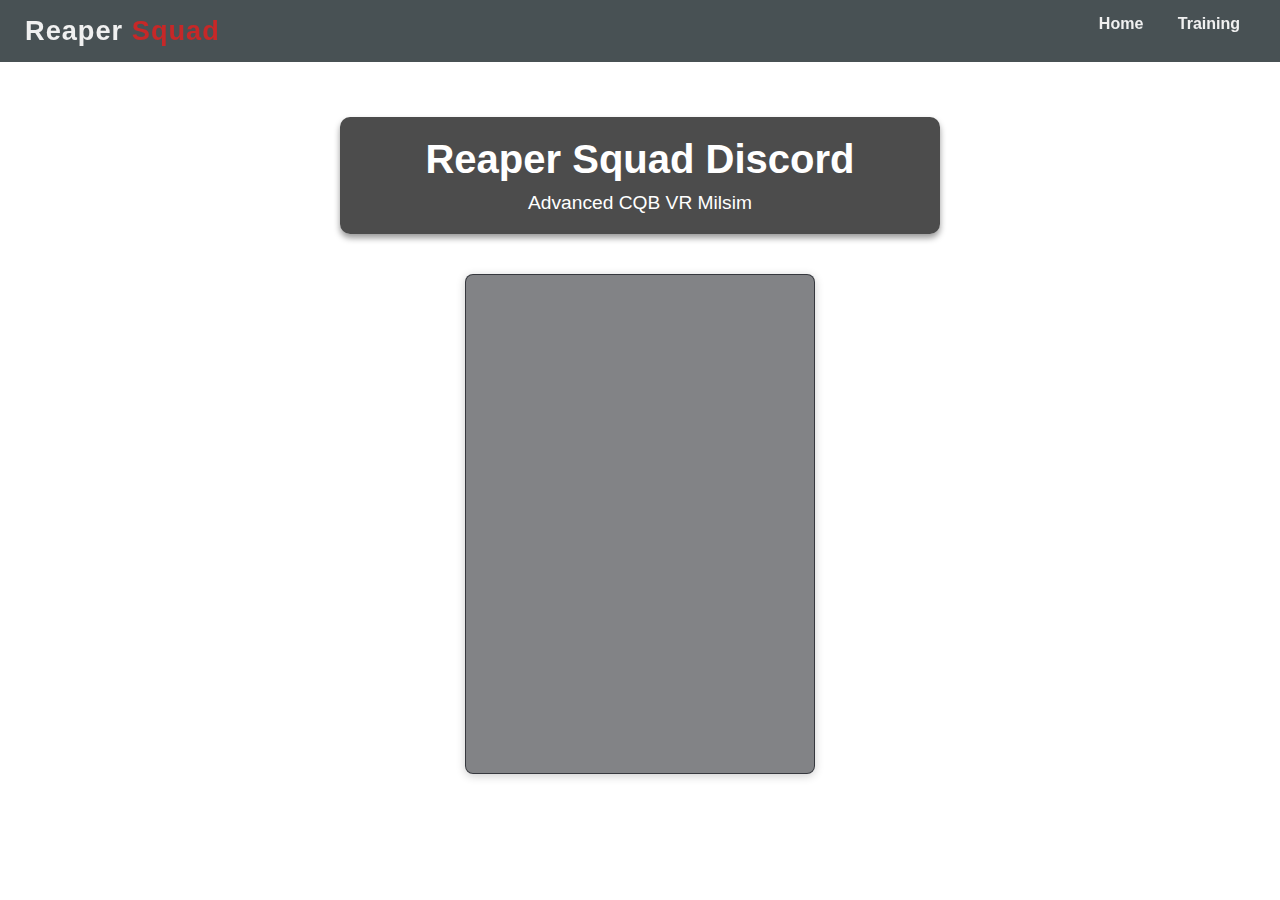
==== discord.html @ 79c344f6 "Add files via upload" ====
<!DOCTYPE html>
<html lang="en">
<head>
    <meta charset="UTF-8">
    <meta name="viewport" content="width=device-width, initial-scale=1.0">
    <title>Discord Page</title>
    <link rel="stylesheet" href="styles.css">
</head>
<body class="discord-page">
    <!-- Navbar section -->
    <nav class="navbar">
        <div class="navbar-brand">Reaper <span>Squad</span></div>
        <div class="navbar-links">
            <a href="index.html">Home</a>
            <a href="secondary.html">Training</a>
        </div>
    </nav>

    <!-- Hero image section with two overlay boxes -->
    <section class="hero-section">
        <div class="hero-overlay">
            <!-- Left box with Welcome text -->
            <div class="hero-text-box">
                <h1>Reaper Squad Discord</h1>
                <p>Advanced CQB VR Milsim</p>
            </div>
            <!-- Right box with Discord widget -->
            <div class="discordInvite">
                <iframe id="discordInvite" src="https://discord.com/widget?id=1299180169990246472&theme=dark" width="350" height="500" allowtransparency="true" frameborder="0" sandbox="allow-popups allow-popups-to-escape-sandbox allow-same-origin allow-scripts"></iframe>
            </div>
        </div>
    </section>
</body>
</html>
---- styles.css ----
html {
    scroll-behavior: smooth;
}

* {
    margin: 0;
    padding: 0;
    box-sizing: border-box;
}

/* Color scheme */
:root {
    --primary-bg: #1a1a1a;
    --accent-color: #c62828;
    --text-color: #f0f0f0;
    --navbar-bg: rgba(26, 38, 41, 0.8);
    --overlay-bg: rgba(0, 0, 0, 0.7);
}

/* Set the minimum height for main content */
main {
    background: url('images/tavr.jpeg') no-repeat center center/cover; 
    background-attachment: fixed;
    background-size: cover; 
    position: relative; 
    z-index: -1;
}

main.training {
    position: absolute; 
    width: 100%; 
    top: 50px;
    display: flex; 
    justify-content: center; 
    align-items: center;
    height: 100vh; 
    flex-direction: column;
    background: url('images/tavr2.jpeg') no-repeat center center/cover; 
    background-attachment: fixed;
    background-size: cover; 
    position: relative; 
    z-index: -1;
}

/* Adjust the gradient background for non-training pages */
body {
    font-family: 'Roboto', sans-serif;
    color: var(--text-color);
    background: linear-gradient(180deg, #1a1a1a 20%, #2d2d2d 100%);
    overflow-x: hidden;
}

/* Specific background styling for training page */
body.training-page {
    background: url('images/tavr2.jpeg') no-repeat center center/cover;
    background-attachment: fixed; /* Optional: keeps the background fixed during scrolling */
    background-size: cover;
    position: relative; /* Ensure background stays behind content */
    z-index: -1; /* Ensures background stays below other content */
}

body.discord-page {
    background: url('images/tavr3.jpg') no-repeat center center/cover; 
    background-attachment: fixed;
    background-size: cover; 
    position: relative; 
    z-index: -1; 
}

body.index-page {
    background: url('images/tavr.jpeg') no-repeat center center/cover; 
    background-attachment: fixed;
    background-size: cover; 
    position: relative; 
    z-index: -1; 
}

/* Navbar */
.navbar {
    position: fixed;
    top: 0;
    width: 100%;
    background-color: var(--navbar-bg);
    color: var(--text-color);
    display: flex;
    justify-content: space-between;
    padding: 15px 25px;
    z-index: 1000;
    backdrop-filter: blur(10px);
}

.navbar-brand {
    font-family: 'Oswald', sans-serif;
    font-size: 1.7rem;
    font-weight: 600;
    color: var(--text-color);
    letter-spacing: 1px;
}

.navbar-brand span {
    color: var(--accent-color);
}

.navbar-links a {
    color: var(--text-color);
    text-decoration: none;
    margin: 0 15px;
    font-weight: 700;
    transition: color 0.3s ease, transform 0.3s ease;
}

.navbar-links a:hover {
    color: var(--accent-color);
    transform: scale(1.1);
}

/* Hero Section */
.hero-section {
    position: relative;
    width: 100%;
    height: 100vh;
    display: flex;
    align-items: center;
    justify-content: center;
}

/* Hero overlay with two vertically stacked boxes */
.hero-overlay {
    display: flex;
    flex-direction: column; /* Stacks boxes vertically */
    align-items: center;
    width: 80%;
    max-width: 600px;
}

/* Hero text box */
.hero-text-box,
.ratings-box {
    width: 100%;
    padding: 20px;
    color: white;
    background: var(--overlay-bg); /* Semi-transparent background for readability */
    border-radius: 10px;
    margin: 10px 0; /* Vertical spacing between boxes */
    text-align: center;
    box-shadow: 0px 4px 6px rgba(0, 0, 0, 0.4);
}

.hero-text-box h1 {
    font-family: 'Oswald', sans-serif;
    font-size: 2.5rem;
    margin-bottom: 10px;
}

.hero-text-box p {
    font-size: 1.2rem;
}

/* Ratings box */
.ratings-box h2 {
    font-size: 2rem;
    margin-bottom: 15px;
}

.ratings-box ul {
    list-style: none;
    padding: 0;
}

.ratings-box li {
    margin: 10px 0;
}

.ratings-box a {
    color: var(--text-color);
    text-decoration: none;
    font-weight: bold;
    transition: color 0.3s ease, transform 0.3s ease;
}

.ratings-box a:hover {
    color: var(--accent-color);
    transform: scale(1.1);
}

/* Footer */
.footer {
    background-color: #0e1e0f;
    color: var(--text-color);
    padding: 20px;
    text-align: center;
    font-size: 0.9rem;
}

.discordInvite {
    padding-top: 10px; 
    display: flex; /* Use flexbox for centering */
    justify-content: center; /* Center horizontally */
    align-items: center; /* Center vertically */
    margin: 20px 0; /* Add margin for spacing */
}

/* PDF Section Styling */
#pdf-container {
    width: 100%;
    max-width: 1000px;  /* Set a max-width for responsiveness */
    margin: 20px auto;
    overflow-y: auto;  /* Enable vertical scrolling */
    display: flex;
    justify-content: center;
    flex-direction: column;
    background-color: #fff;  /* White background for the PDF container */
    padding: 0;
}

#pdf-container canvas {
    display: block;  /* Removes default inline-block spacing */
    margin: 0 auto;  /* Centers the canvas */
    max-width: 100%;  /* Ensure the canvas is responsive */
    height: auto;  /* Keeps the aspect ratio of the PDF page */
}

#pdf-nav {
    text-align: center;
    margin-top: 20px;
}

#pdf-nav button {
    padding: 10px 20px;
    margin: 0 10px;
    font-size: 16px;
    background-color: #333;
    color: #fff;
    border: none;
    cursor: pointer;
    border-radius: 5px;
}

#pdf-nav button:hover {
    background-color: #555;
}

/* Button styling for options */
#openPdf {
    padding: 10px 20px;  /* Padding for the button */
    font-size: 16px;  /* Font size */
    background-color: var(--accent-color);  /* Use the accent color */
    color: var(--text-color);  /* Text color */
    border: none;  /* Remove default border */
    border-radius: 5px;  /* Rounded corners */
    cursor: pointer;  /* Pointer cursor on hover */
    transition: background-color 0.3s ease, transform 0.3s ease;  /* Smooth transition */
    font-weight: bold;  /* Bold text */
    margin: 10px 0;  /* Margin for spacing */
}

#openPdf:hover {
    background-color: #c62828;  /* Darker shade on hover */
    transform: scale(1.05);  /* Slightly enlarge on hover */
}

#discordData, #discordInfo {
    display: flex;
    height: 50px;
}

#callToAction, #callToAction-clicked {
    bottom: 0;
    cursor: pointer;
    height: 40px;
    left: 0;
    min-height: 32px;
    min-width: 73px;
    position: relative;
    right: 0;
    top: 0;
    align-self: center;
    margin: 0 0 0 10px;
    padding: 2px 16px;
}

#buttonText, #introText, #serverNameBox, #status {
    text-overflow: ellipsis;
    overflow: hidden;
}

@font-face {
    font-family: Whitney;
    font-weight: 300;
    src: url(https://discordapp.com/assets/6c6374bad0b0b6d204d8d6dc4a18d820.woff) format("woff");
}

@font-face {
    font-family: Whitney;
    font-weight: 400;
    src: url(https://discordapp.com/assets/e8acd7d9bf6207f99350ca9f9e23b168.woff) format("woff");
}

@font-face {
    font-family: Whitney;
    font-weight: 500;
    src: url(https://discordapp.com/assets/3bdef1251a424500c1b3a78dea9b7e57.woff) format("woff");
}

@font-face {
    font-family: Whitney;
    font-weight: 600;
    src: url(https://discordapp.com/assets/be0060dafb7a0e31d2a1ca17c0708636.woff) format("woff");
}

@font-face {
    font-family: Whitney;
    font-weight: 700;
    src: url(https://discordapp.com/assets/8e12fb4f14d9c4592eb8ec9f22337b04.woff) format("woff");
}

.noselect {
    -webkit-touch-callout: none;
    -webkit-user-select: none;
    -khtml-user-select: none;
    -moz-user-select: none;
    -ms-user-select: none;
    user-select: none;
}

#discordInviteBox {
    background-color: #37393e;
    display: inline-block;
}

#discordInvite {
    text-align: left;
    box-sizing: border-box;
    color: #fff;
    background: rgba(47, 49, 54, .6);
    border: 1px solid rgba(47, 49, 54, .9);
    border-radius: 8px; /* Optional: Add rounded corners */
    box-shadow: 0 2px 10px rgba(0, 0, 0, 0.2); /* Optional: Add shadow for depth */
    font: normal normal 400 normal 16px/16px Whitney, "Helvetica Neue", Helvetica, Arial, sans-serif;
    margin: 0;
    padding: 10px 15px 10px 10px;
    display: inline-block;
}

#offlineInd, #onlineInd {
    height: 8px;
    width: 8px;
    border-radius: 50%;
    margin: 0 4px 0 0;
}

#introText {
    color: #b9bbbe;
    height: 16px;
    letter-spacing: .5px;
    text-transform: uppercase;
    flex: 1 1 0%;
    font: normal normal 600 normal 12px/16px Whitney, "Helvetica Neue", Helvetica, Arial, sans-serif;
    margin: 0 0 8px;
}

#serverImg {
    background-position: 50% 50%;
    bottom: 0;
    cursor: pointer;
    height: 50px;
    left: 0;
    position: relative;
    right: 0;
    top: 0;
    width: 50px;
    border-radius: 15px;
    flex: 0 0 auto;
    margin: 0 10px 0 0;
}

#discordInviteError {
    background-color: red;
    color: #fff;
}

#discordInfo {
    align-items: stretch;
    justify-content: center;
    flex: 1 1 auto;
    flex-flow: column nowrap;
}

#callToAction, #statusIndicators {
    align-items: center;
    display: flex;
}

#serverNameBox {
    color: #f6f6f7;
    cursor: pointer;
    height: 20px;
    font: normal normal 600 normal 16px/20px Whitney, "Helvetica Neue", Helvetica, Arial, sans-serif;
    margin: 0 0 4px;
}

#serverNameBox:hover {
    text-decoration: underline;
}

#status, #statusIndicators {
    font: normal normal 600 normal 12px/16px Whitney, "Helvetica Neue", Helvetica, Arial, sans-serif;
    color: #72767d;
    height: 16px;
}

#statusIndicators {
    justify-content: flex-start;
}

#onlineInd {
    color: #72767d;
    column-rule-color: #72767d;
    background: #43b581;
    font: italic normal 600 normal 12px/16px Whitney, "Helvetica Neue", Helvetica, Arial, sans-serif;
}

#numOnline {
    color: #72767d;
    display: block;
    height: 16px;
    font: normal normal 600 normal 12px/16px Whitney, "Helvetica Neue", Helvetica, Arial, sans-serif;
    margin: 0 8px 0 0;
}

#offlineInd {
    color: #72767d;
    background: #747f8d;
    font: italic normal 600 normal 12px/16px Whitney, "Helvetica Neue", Helvetica, Arial, sans-serif;
}

#numTotal {
    color: #72767d;
    display: block;
    height: 16px;
    font: normal normal 600 normal 12px/16px Whitney, "Helvetica Neue", Helvetica, Arial, sans-serif;
}

#callToAction {
    color: #fff;
    border: 0;
    justify-content: center;
    background: #43b581;
    border-radius: 3px;
    font: normal normal 500 normal 14px/20px Whitney, "Helvetica Neue", Helvetica, Arial, sans-serif;
    transition: background-color .17s ease 0s;
}

#callToAction:hover {
    background-color: #3ca374;
}

#callToAction-clicked {
    color: #dcddde;
    display: flex;
    overflow-wrap: break-word;
    word-wrap: break-word;
    align-items: center;
    justify-content: center;
    user-select: none;
    background: rgba(0, 0, 0, 0);
    border: 1px solid rgba(114, 118, 126, .298);
    border-radius: 3px;
    font: normal normal 500 normal 14px/20px Whitney, "Helvetica Neue", Helvetica, Arial, sans-serif;
    transition: color .17s ease 0s, background-color .17s ease 0s, border-color .17s ease 0s;
}

#discordPoly, #gDiscord {
    white-space: nowrap;
    word-wrap: break-word;
    column-rule-color: #dcddde;
    user-select: none;
    fill: none;
    border: 0 #dcddde;
    overflow-wrap: break-word;
    cursor: pointer;
    text-align: center;
    font: normal normal 500 normal 14px/20px Whitney, "Helvetica Neue", Helvetica, Arial, sans-serif;
}

#callToAction-clicked:hover {
    border-color: hsla(218, 5%, 47%, .6);
}

#discordSVG {
    color: #dcddde;
    height: 18px;
    width: 18px;
    margin: 0 0 0 8px;
}

#gDiscord {
    fill-rule:evenodd;
}

#discordPoly {
    text-decoration: none solid #dcddde;
    fill-rule:evenodd;
    stroke: #dcddde;
    stroke-width: 2px;
    caret-color: #dcddde;
    outline: #dcddde 0;
}

#joinedDiscord {
    color: #dcddde;
    cursor: pointer;
    display: flex;
    height: 20px;
    overflow-wrap: break-word;
    text-align: center;
    font: normal normal 500 normal 14px/20px Whitney, "Helvetica Neue", Helvetica, Arial, sans-serif;
    overflow: hidden;
}

#buttonText {
    cursor: pointer;
    display: flex;
    height: 20px;
    text-align: center;
    font: normal normal 500 normal 14px/20px Whitney, "Helvetica Neue", Helvetica, Arial, sans-serif;
    margin: 0 8.83px;
}

.loadHidden {
    display: none;
}
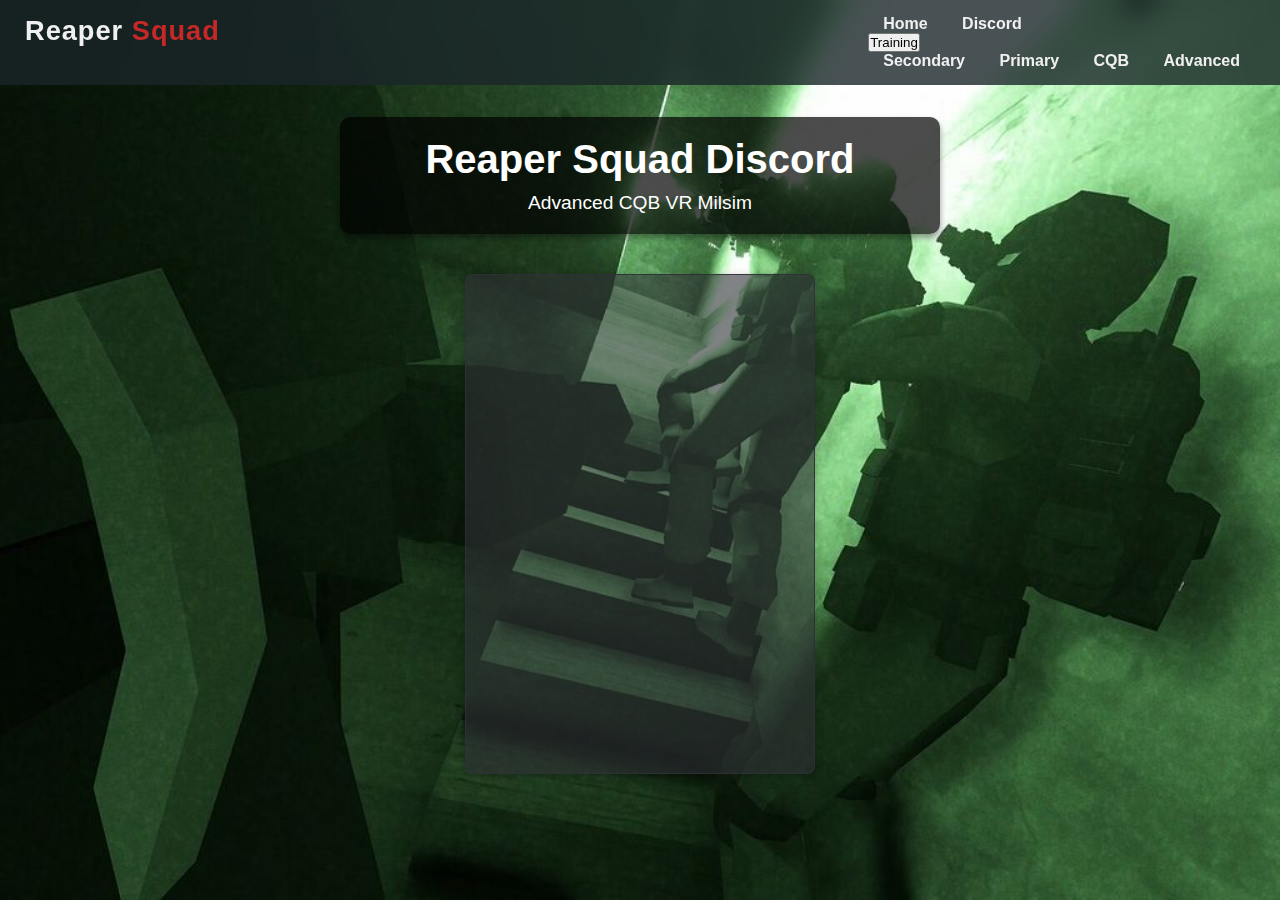
==== commit f5e40cab: "Update discord.html" ====
--- a/discord.html
+++ b/discord.html
@@ -12,7 +12,16 @@
         <div class="navbar-brand">Reaper <span>Squad</span></div>
         <div class="navbar-links">
             <a href="index.html">Home</a>
-            <a href="secondary.html">Training</a>
+            <a href="discord.html">Discord</a>
+            <div class="dropdown">
+                <button class="dropbtn">Training</button>
+                <div class="dropdown-content">
+                    <a href="secondary.html">Secondary</a>
+                    <a href="#primary">Primary</a>
+                    <a href="#cqb">CQB</a>
+                    <a href="#advanced">Advanced</a>
+                </div>
+            </div>
         </div>
     </nav>
 
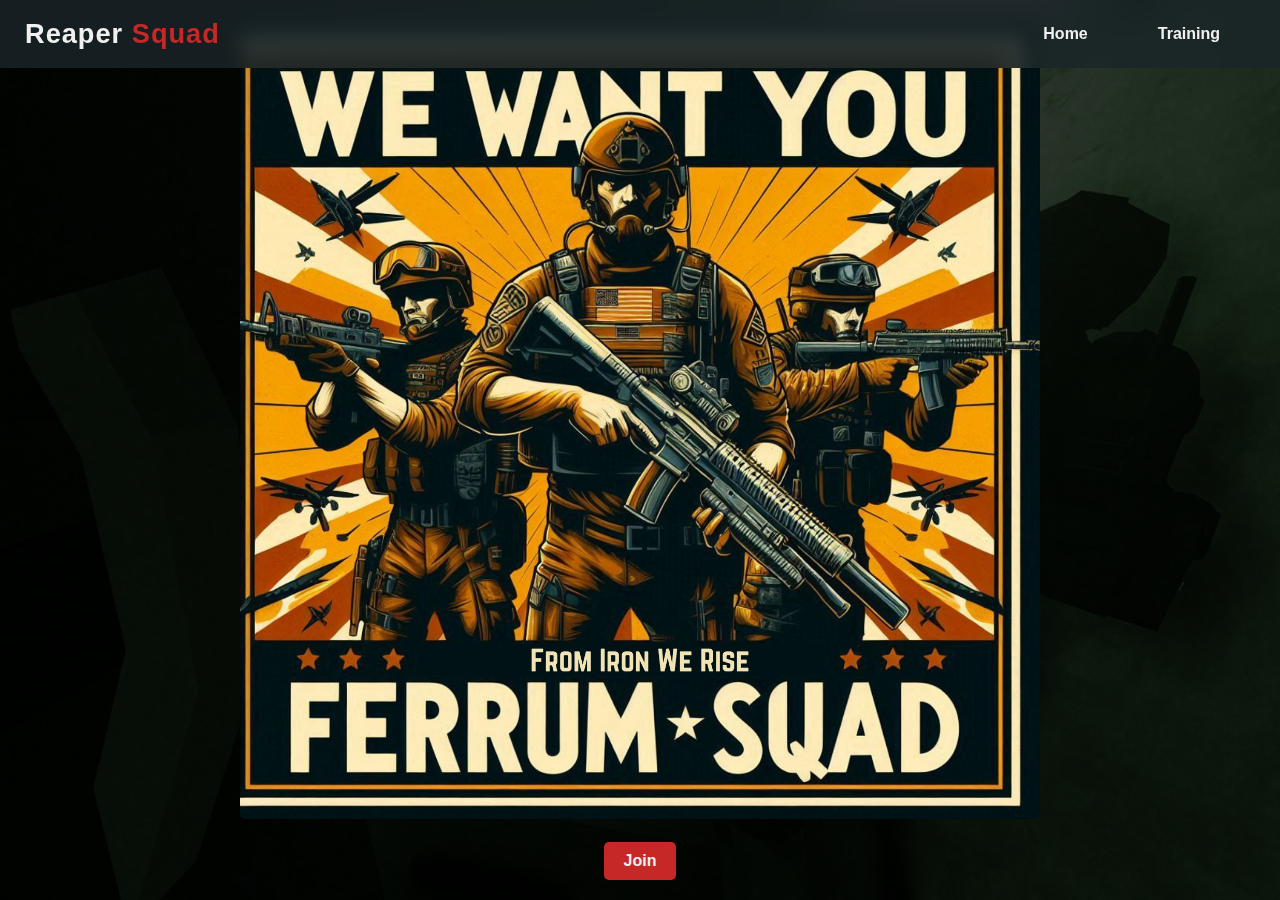
==== commit 3156edae: "Update discord.html" ====
--- a/discord.html
+++ b/discord.html
@@ -12,16 +12,7 @@
         <div class="navbar-brand">Reaper <span>Squad</span></div>
         <div class="navbar-links">
             <a href="index.html">Home</a>
-            <a href="discord.html">Discord</a>
-            <div class="dropdown">
-                <button class="dropbtn">Training</button>
-                <div class="dropdown-content">
-                    <a href="secondary.html">Secondary</a>
-                    <a href="#primary">Primary</a>
-                    <a href="#cqb">CQB</a>
-                    <a href="#advanced">Advanced</a>
-                </div>
-            </div>
+            <a href="secondary.html">Training</a>
         </div>
     </nav>
 
@@ -39,5 +30,33 @@
             </div>
         </div>
     </section>
+
+    <!-- Modal structure -->
+    <div id="myModal" class="modal" style="display: none;"> <!-- Ensure it's hidden by default -->
+        <img src="images/Ferrum.png" alt="Recruiting Picture">
+        <a id="joinSquad" href="discord.html" class="button-link">Join</a>
+    </div>
+
+    <script>
+        // Show the modal when the page loads, but only if it hasn't been shown before
+        window.onload = function() {
+            const modal = document.getElementById("myModal");
+            
+            // Check if the modal has been shown before
+            if (!localStorage.getItem('modalShown')) {
+                modal.style.display = "flex"; // Show the modal
+                localStorage.setItem('modalShown', 'true'); // Set the flag to indicate it has been shown
+            }
+        };
+
+        // Function to close the modal when clicked outside the image
+        window.onclick = function(event) {
+            var modal = document.getElementById("myModal");
+            // If the user clicks outside the modal content, close the modal
+            if (event.target == modal) {
+                modal.style.display = "none";
+            }
+        };
+    </script>
 </body>
 </html>
--- a/styles.css
+++ b/styles.css
@@ -38,7 +38,6 @@
     background: url('images/tavr2.jpeg') no-repeat center center/cover; 
     background-attachment: fixed;
     background-size: cover; 
-    position: relative; 
     z-index: -1;
 }
 
@@ -50,29 +49,23 @@
     overflow-x: hidden;
 }
 
-/* Specific background styling for training page */
+/* Specific background styling for different pages */
 body.training-page {
     background: url('images/tavr2.jpeg') no-repeat center center/cover;
-    background-attachment: fixed; /* Optional: keeps the background fixed during scrolling */
+    background-attachment: fixed; 
     background-size: cover;
-    position: relative; /* Ensure background stays behind content */
-    z-index: -1; /* Ensures background stays below other content */
 }
 
 body.discord-page {
     background: url('images/tavr3.jpg') no-repeat center center/cover; 
     background-attachment: fixed;
     background-size: cover; 
-    position: relative; 
-    z-index: -1; 
 }
 
 body.index-page {
     background: url('images/tavr.jpeg') no-repeat center center/cover; 
     background-attachment: fixed;
     background-size: cover; 
-    position: relative; 
-    z-index: -1; 
 }
 
 /* Navbar */
@@ -84,6 +77,7 @@
     color: var(--text-color);
     display: flex;
     justify-content: space-between;
+    align-items: center;
     padding: 15px 25px;
     z-index: 1000;
     backdrop-filter: blur(10px);
@@ -101,6 +95,11 @@
     color: var(--accent-color);
 }
 
+.navbar-links {
+    display: flex;
+    align-items: center;
+}
+
 .navbar-links a {
     color: var(--text-color);
     text-decoration: none;
@@ -127,7 +126,7 @@
 /* Hero overlay with two vertically stacked boxes */
 .hero-overlay {
     display: flex;
-    flex-direction: column; /* Stacks boxes vertically */
+    flex-direction: column;
     align-items: center;
     width: 80%;
     max-width: 600px;
@@ -139,9 +138,9 @@
     width: 100%;
     padding: 20px;
     color: white;
-    background: var(--overlay-bg); /* Semi-transparent background for readability */
+    background: var(--overlay-bg);
     border-radius: 10px;
-    margin: 10px 0; /* Vertical spacing between boxes */
+    margin: 10px 0;
     text-align: center;
     box-shadow: 0px 4px 6px rgba(0, 0, 0, 0.4);
 }
@@ -190,34 +189,27 @@
     padding: 20px;
     text-align: center;
     font-size: 0.9rem;
-}
-
-.discordInvite {
-    padding-top: 10px; 
-    display: flex; /* Use flexbox for centering */
-    justify-content: center; /* Center horizontally */
-    align-items: center; /* Center vertically */
-    margin: 20px 0; /* Add margin for spacing */
+    border-top: 1px solid rgba(255, 255, 255, 0.1);
 }
 
 /* PDF Section Styling */
 #pdf-container {
     width: 100%;
-    max-width: 1000px;  /* Set a max-width for responsiveness */
+    max-width: 1000px;
     margin: 20px auto;
-    overflow-y: auto;  /* Enable vertical scrolling */
+    overflow-y: auto;
     display: flex;
     justify-content: center;
     flex-direction: column;
-    background-color: #fff;  /* White background for the PDF container */
+    background-color: #fff;
     padding: 0;
 }
 
 #pdf-container canvas {
-    display: block;  /* Removes default inline-block spacing */
-    margin: 0 auto;  /* Centers the canvas */
-    max-width: 100%;  /* Ensure the canvas is responsive */
-    height: auto;  /* Keeps the aspect ratio of the PDF page */
+    display: block;
+    margin: 0 auto;
+    max-width: 100%;
+    height: auto;
 }
 
 #pdf-nav {
@@ -242,291 +234,195 @@
 
 /* Button styling for options */
 #openPdf {
-    padding: 10px 20px;  /* Padding for the button */
-    font-size: 16px;  /* Font size */
-    background-color: var(--accent-color);  /* Use the accent color */
-    color: var(--text-color);  /* Text color */
-    border: none;  /* Remove default border */
-    border-radius: 5px;  /* Rounded corners */
-    cursor: pointer;  /* Pointer cursor on hover */
-    transition: background-color 0.3s ease, transform 0.3s ease;  /* Smooth transition */
-    font-weight: bold;  /* Bold text */
-    margin: 10px 0;  /* Margin for spacing */
+    padding: 10px 20px;
+    font-size: 16px;
+    background-color: var(--accent-color);
+    color: var(--text-color);
+    border: none;
+    border-radius: 5px;
+    cursor: pointer;
+    transition: background-color 0.3s ease, transform 0.3s ease;
+    font-weight: bold;
+    margin: 10px 0;
 }
 
 #openPdf:hover {
-    background-color: #c62828;  /* Darker shade on hover */
-    transform: scale(1.05);  /* Slightly enlarge on hover */
-}
-
-#discordData, #discordInfo {
-    display: flex;
-    height: 50px;
-}
-
-#callToAction, #callToAction-clicked {
-    bottom: 0;
+    background-color: #c62828;
+    transform: scale(1.05);
+}
+
+#joinSquad {
+    padding: 10px 20px;
+    font-size: 16px;
+    background-color: var(--accent-color);
+    color: var(--text-color);
+    text-decoration: none;
+    border-radius: 5px;
     cursor: pointer;
-    height: 40px;
+    transition: background-color 0.3s ease, transform 0.3s ease;
+    font-weight: bold;
+    margin-top: auto; /* Pushes the button to the bottom */
+}
+
+/* Hover effect for the button */
+#joinSquad:hover {
+    background-color: #c62828;
+    transform: scale(1.05);
+}
+
+/* Additional Button styling for buttons and links */
+button, .navbar-links a, #openPdf, #joinSquad {
+    padding: 10px 20px;
+    border-radius: 5px;
+    transition: background-color 0.3s ease, transform 0.3s ease;
+}
+
+/* Hover effects for navbar links and other buttons */
+.navbar-links a:hover, .ratings-box a:hover {
+    background-color: rgba(198, 40, 40, 0.2);
+    transform: scale(1.05);
+}
+
+/* Card layout for content sections */
+.card {
+    background: var(--overlay-bg);
+    border-radius: 10px;
+    padding: 20px;
+    box-shadow: 0px 4px 6px rgba(0, 0, 0, 0.4);
+    margin: 10px 0;
+}
+
+/* Typography adjustments */
+h1 {
+    font-size: 2.5rem;
+}
+h2 {
+    font-size: 2rem;
+}
+p {
+    font-size: 1rem;
+}
+
+/* Dark mode styles */
+.dark-mode {
+    background-color: #121212;
+    color: #ffffff;
+}
+
+/* Modal styles */
+.modal {
+    display: none;
+    position: fixed;
+    z-index: 1;
     left: 0;
-    min-height: 32px;
-    min-width: 73px;
+    top: 0;
+    width: 100%;
+    height: 100%;
+    overflow: auto;
+    background-color: rgb(0,0,0);
+    background-color: rgba(0,0,0,0.4);
+}
+
+.modal-content {
+    background-color: #fefefe;
+    margin: 15% auto;
+    padding: 20px;
+    border: 1px solid #888;
+    width: 80%;
+    border-radius: 10px;
+    box-shadow: 0px 4px 10px rgba(0, 0, 0, 0.5);
+    color: black; 
+}
+
+.close {
+    color: #aaa;
+    float: right;
+    font-size: 28px;
+    font-weight: bold;
+}
+
+.close:hover,
+.close:focus {
+    color: black;
+    text-decoration: none;
+    cursor: pointer;
+}
+
+/* Improved styling for dark mode toggle button */
+#darkModeToggle {
+    padding: 10px 20px;
+    font-size: 16px;
+    background-color: var(--accent-color);
+    color: var(--text-color);
+    border: none;
+    border-radius: 5px;
+    cursor: pointer;
+    transition: background-color 0.3s ease, transform 0.3s ease;
+    margin-top: 10px;
+}
+
+#darkModeToggle:hover {
+    background-color: #c62828;
+    transform: scale(1.05);
+}
+
+/* Dropdown styles */
+.dropdown {
     position: relative;
-    right: 0;
+}
+
+.dropdown-content {
+    display: none;
+    position: absolute;
+    background-color: var(--navbar-bg);
+    min-width: 160px;
+    z-index: 1;
+    box-shadow: 0px 4px 6px rgba(0, 0, 0, 0.2);
+}
+
+.dropdown:hover .dropdown-content {
+    display: block;
+}
+
+.dropdown-content a {
+    color: var(--text-color);
+    padding: 12px 16px;
+    text-decoration: none;
+    display: block;
+    transition: background-color 0.3s;
+}
+
+.dropdown-content a:hover {
+    background-color: rgba(198, 40, 40, 0.2);
+}
+
+
+.modal {
+    display: flex; /* Flexbox to allow vertical stacking */
+    flex-direction: column; /* Stack the image and button vertically */
+    justify-content: space-between; /* Push button to the bottom */
+    position: fixed;
+    z-index: 1;
+    left: 0;
     top: 0;
-    align-self: center;
-    margin: 0 0 0 10px;
-    padding: 2px 16px;
-}
-
-#buttonText, #introText, #serverNameBox, #status {
-    text-overflow: ellipsis;
-    overflow: hidden;
-}
-
-@font-face {
-    font-family: Whitney;
-    font-weight: 300;
-    src: url(https://discordapp.com/assets/6c6374bad0b0b6d204d8d6dc4a18d820.woff) format("woff");
-}
-
-@font-face {
-    font-family: Whitney;
-    font-weight: 400;
-    src: url(https://discordapp.com/assets/e8acd7d9bf6207f99350ca9f9e23b168.woff) format("woff");
-}
-
-@font-face {
-    font-family: Whitney;
-    font-weight: 500;
-    src: url(https://discordapp.com/assets/3bdef1251a424500c1b3a78dea9b7e57.woff) format("woff");
-}
-
-@font-face {
-    font-family: Whitney;
-    font-weight: 600;
-    src: url(https://discordapp.com/assets/be0060dafb7a0e31d2a1ca17c0708636.woff) format("woff");
-}
-
-@font-face {
-    font-family: Whitney;
-    font-weight: 700;
-    src: url(https://discordapp.com/assets/8e12fb4f14d9c4592eb8ec9f22337b04.woff) format("woff");
-}
-
-.noselect {
-    -webkit-touch-callout: none;
-    -webkit-user-select: none;
-    -khtml-user-select: none;
-    -moz-user-select: none;
-    -ms-user-select: none;
-    user-select: none;
-}
-
-#discordInviteBox {
-    background-color: #37393e;
-    display: inline-block;
-}
-
-#discordInvite {
-    text-align: left;
-    box-sizing: border-box;
-    color: #fff;
-    background: rgba(47, 49, 54, .6);
-    border: 1px solid rgba(47, 49, 54, .9);
-    border-radius: 8px; /* Optional: Add rounded corners */
-    box-shadow: 0 2px 10px rgba(0, 0, 0, 0.2); /* Optional: Add shadow for depth */
-    font: normal normal 400 normal 16px/16px Whitney, "Helvetica Neue", Helvetica, Arial, sans-serif;
-    margin: 0;
-    padding: 10px 15px 10px 10px;
-    display: inline-block;
-}
-
-#offlineInd, #onlineInd {
-    height: 8px;
-    width: 8px;
-    border-radius: 50%;
-    margin: 0 4px 0 0;
-}
-
-#introText {
-    color: #b9bbbe;
-    height: 16px;
-    letter-spacing: .5px;
-    text-transform: uppercase;
-    flex: 1 1 0%;
-    font: normal normal 600 normal 12px/16px Whitney, "Helvetica Neue", Helvetica, Arial, sans-serif;
-    margin: 0 0 8px;
-}
-
-#serverImg {
-    background-position: 50% 50%;
-    bottom: 0;
-    cursor: pointer;
-    height: 50px;
-    left: 0;
-    position: relative;
-    right: 0;
-    top: 0;
-    width: 50px;
-    border-radius: 15px;
-    flex: 0 0 auto;
-    margin: 0 10px 0 0;
-}
-
-#discordInviteError {
-    background-color: red;
-    color: #fff;
-}
-
-#discordInfo {
-    align-items: stretch;
-    justify-content: center;
-    flex: 1 1 auto;
-    flex-flow: column nowrap;
-}
-
-#callToAction, #statusIndicators {
-    align-items: center;
-    display: flex;
-}
-
-#serverNameBox {
-    color: #f6f6f7;
-    cursor: pointer;
-    height: 20px;
-    font: normal normal 600 normal 16px/20px Whitney, "Helvetica Neue", Helvetica, Arial, sans-serif;
-    margin: 0 0 4px;
-}
-
-#serverNameBox:hover {
-    text-decoration: underline;
-}
-
-#status, #statusIndicators {
-    font: normal normal 600 normal 12px/16px Whitney, "Helvetica Neue", Helvetica, Arial, sans-serif;
-    color: #72767d;
-    height: 16px;
-}
-
-#statusIndicators {
-    justify-content: flex-start;
-}
-
-#onlineInd {
-    color: #72767d;
-    column-rule-color: #72767d;
-    background: #43b581;
-    font: italic normal 600 normal 12px/16px Whitney, "Helvetica Neue", Helvetica, Arial, sans-serif;
-}
-
-#numOnline {
-    color: #72767d;
-    display: block;
-    height: 16px;
-    font: normal normal 600 normal 12px/16px Whitney, "Helvetica Neue", Helvetica, Arial, sans-serif;
-    margin: 0 8px 0 0;
-}
-
-#offlineInd {
-    color: #72767d;
-    background: #747f8d;
-    font: italic normal 600 normal 12px/16px Whitney, "Helvetica Neue", Helvetica, Arial, sans-serif;
-}
-
-#numTotal {
-    color: #72767d;
-    display: block;
-    height: 16px;
-    font: normal normal 600 normal 12px/16px Whitney, "Helvetica Neue", Helvetica, Arial, sans-serif;
-}
-
-#callToAction {
-    color: #fff;
-    border: 0;
-    justify-content: center;
-    background: #43b581;
-    border-radius: 3px;
-    font: normal normal 500 normal 14px/20px Whitney, "Helvetica Neue", Helvetica, Arial, sans-serif;
-    transition: background-color .17s ease 0s;
-}
-
-#callToAction:hover {
-    background-color: #3ca374;
-}
-
-#callToAction-clicked {
-    color: #dcddde;
-    display: flex;
-    overflow-wrap: break-word;
-    word-wrap: break-word;
-    align-items: center;
-    justify-content: center;
-    user-select: none;
-    background: rgba(0, 0, 0, 0);
-    border: 1px solid rgba(114, 118, 126, .298);
-    border-radius: 3px;
-    font: normal normal 500 normal 14px/20px Whitney, "Helvetica Neue", Helvetica, Arial, sans-serif;
-    transition: color .17s ease 0s, background-color .17s ease 0s, border-color .17s ease 0s;
-}
-
-#discordPoly, #gDiscord {
-    white-space: nowrap;
-    word-wrap: break-word;
-    column-rule-color: #dcddde;
-    user-select: none;
-    fill: none;
-    border: 0 #dcddde;
-    overflow-wrap: break-word;
-    cursor: pointer;
-    text-align: center;
-    font: normal normal 500 normal 14px/20px Whitney, "Helvetica Neue", Helvetica, Arial, sans-serif;
-}
-
-#callToAction-clicked:hover {
-    border-color: hsla(218, 5%, 47%, .6);
-}
-
-#discordSVG {
-    color: #dcddde;
-    height: 18px;
-    width: 18px;
-    margin: 0 0 0 8px;
-}
-
-#gDiscord {
-    fill-rule:evenodd;
-}
-
-#discordPoly {
-    text-decoration: none solid #dcddde;
-    fill-rule:evenodd;
-    stroke: #dcddde;
-    stroke-width: 2px;
-    caret-color: #dcddde;
-    outline: #dcddde 0;
-}
-
-#joinedDiscord {
-    color: #dcddde;
-    cursor: pointer;
-    display: flex;
-    height: 20px;
-    overflow-wrap: break-word;
-    text-align: center;
-    font: normal normal 500 normal 14px/20px Whitney, "Helvetica Neue", Helvetica, Arial, sans-serif;
-    overflow: hidden;
-}
-
-#buttonText {
-    cursor: pointer;
-    display: flex;
-    height: 20px;
-    text-align: center;
-    font: normal normal 500 normal 14px/20px Whitney, "Helvetica Neue", Helvetica, Arial, sans-serif;
-    margin: 0 8.83px;
-}
-
-.loadHidden {
-    display: none;
-}
+    width: 100%;
+    height: 100%;
+    background-color: rgba(0, 0, 0, 0.8);
+    align-items: center; /* Center content horizontally */
+    padding: 20px; /* Optional padding to avoid content touching edges */
+}
+
+/* Modal content - the image */
+.modal img {
+    width: 90%;
+    max-width: 800px;
+    height: auto;
+    object-fit: contain;
+    border-radius: 5px;
+    margin-bottom: auto; /* Push the image towards the top */
+}
+
+/* Optional: add padding around the image to reduce the clickable area */
+.modal .modal-content {
+    padding: 10px; /* Add some padding so the image doesn't touch the edges */
+}
